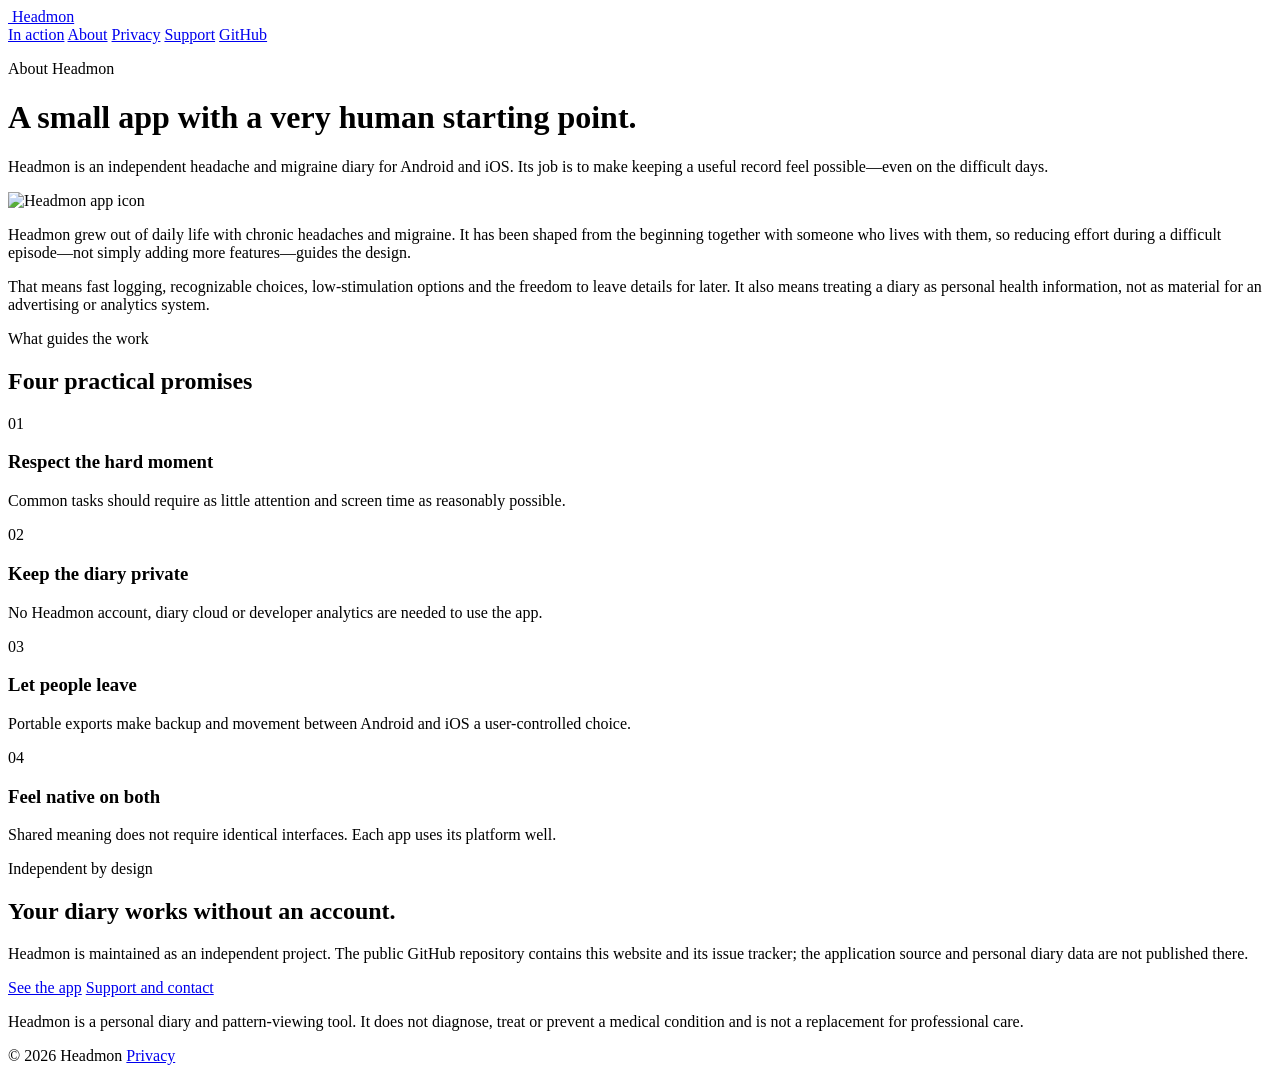
==== site/about/index.html @ 44019265 "refine: clarify About copy and favor dark screenshots" ====
<!doctype html>
<html lang="en">
<head>
  <meta charset="utf-8">
  <meta name="viewport" content="width=device-width, initial-scale=1">
  <meta name="description" content="Why Headmon exists: a private headache and migraine diary shaped by lived experience.">
  <meta name="theme-color" content="#147d70">
  <title>About Headmon</title>
  <link rel="icon" href="/assets/headmon-icon.png">
  <link rel="apple-touch-icon" href="/assets/headmon-icon.png">
  <link rel="stylesheet" href="/assets/styles.css">
</head>
<body>
  <header class="site-header">
    <a class="brand" href="/">
      <img src="/assets/headmon-icon.png" alt="">
      <span>Headmon</span>
    </a>
    <nav aria-label="Primary navigation">
      <a href="/in-action/">In action</a>
      <a href="/about/" aria-current="page">About</a>
      <a href="/privacy/">Privacy</a>
      <a href="/support/">Support</a>
      <a href="https://github.com/HeadmonDiary/headmon">GitHub</a>
    </nav>
  </header>

  <main>
    <header class="page-title page-title-wide">
      <p class="eyebrow">About Headmon</p>
      <h1>A small app with a very human starting point.</h1>
      <p>
        Headmon is an independent headache and migraine diary for Android and iOS. Its job is to
        make keeping a useful record feel possible—even on the difficult days.
      </p>
    </header>

    <article class="about-story">
      <img class="about-icon" src="/assets/headmon-icon.png" alt="Headmon app icon">
      <div>
        <p class="story-lead">
          Headmon grew out of daily life with chronic headaches and migraine. It has been shaped
          from the beginning together with someone who lives with them, so reducing effort during
          a difficult episode—not simply adding more features—guides the design.
        </p>
        <p>
          That means fast logging, recognizable choices, low-stimulation options and the freedom
          to leave details for later. It also means treating a diary as personal health
          information, not as material for an advertising or analytics system.
        </p>
      </div>
    </article>

    <section class="section">
      <header class="section-heading">
        <p class="eyebrow">What guides the work</p>
        <h2>Four practical promises</h2>
      </header>
      <div class="principles">
        <article class="principle">
          <span>01</span>
          <h3>Respect the hard moment</h3>
          <p>Common tasks should require as little attention and screen time as reasonably possible.</p>
        </article>
        <article class="principle">
          <span>02</span>
          <h3>Keep the diary private</h3>
          <p>No Headmon account, diary cloud or developer analytics are needed to use the app.</p>
        </article>
        <article class="principle">
          <span>03</span>
          <h3>Let people leave</h3>
          <p>Portable exports make backup and movement between Android and iOS a user-controlled choice.</p>
        </article>
        <article class="principle">
          <span>04</span>
          <h3>Feel native on both</h3>
          <p>Shared meaning does not require identical interfaces. Each app uses its platform well.</p>
        </article>
      </div>
    </section>

    <section class="section split-panel">
      <div>
        <p class="eyebrow">Independent by design</p>
        <h2>Your diary works without an account.</h2>
      </div>
      <div>
        <p>
          Headmon is maintained as an independent project. The public GitHub repository contains
          this website and its issue tracker; the application source and personal diary data are
          not published there.
        </p>
        <div class="actions">
          <a class="button" href="/in-action/">See the app</a>
          <a class="button" href="/support/">Support and contact</a>
        </div>
      </div>
    </section>

    <p class="medical-note">
      Headmon is a personal diary and pattern-viewing tool. It does not diagnose, treat or prevent
      a medical condition and is not a replacement for professional care.
    </p>
  </main>

  <footer class="site-footer">
    <span>© 2026 Headmon</span>
    <a href="/privacy/">Privacy</a>
  </footer>
</body>
</html>
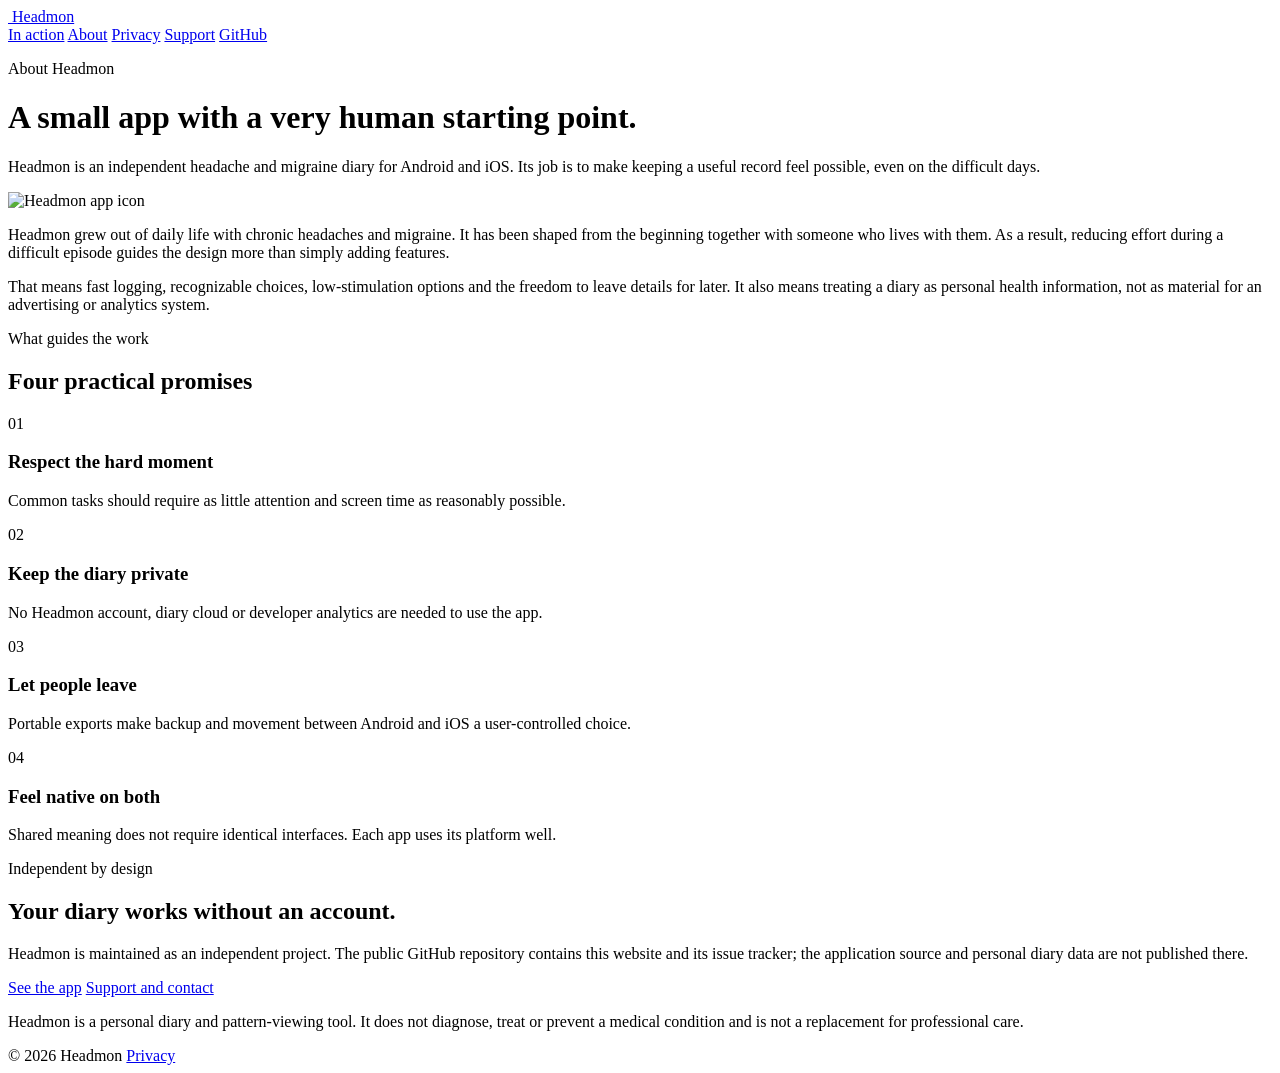
==== commit 75f843d3: "refine: remove em dash phrasing" ====
--- a/site/about/index.html
+++ b/site/about/index.html
@@ -31,7 +31,7 @@
       <h1>A small app with a very human starting point.</h1>
       <p>
         Headmon is an independent headache and migraine diary for Android and iOS. Its job is to
-        make keeping a useful record feel possible—even on the difficult days.
+        make keeping a useful record feel possible, even on the difficult days.
       </p>
     </header>
 
@@ -40,8 +40,8 @@
       <div>
         <p class="story-lead">
           Headmon grew out of daily life with chronic headaches and migraine. It has been shaped
-          from the beginning together with someone who lives with them, so reducing effort during
-          a difficult episode—not simply adding more features—guides the design.
+          from the beginning together with someone who lives with them. As a result, reducing effort
+          during a difficult episode guides the design more than simply adding features.
         </p>
         <p>
           That means fast logging, recognizable choices, low-stimulation options and the freedom
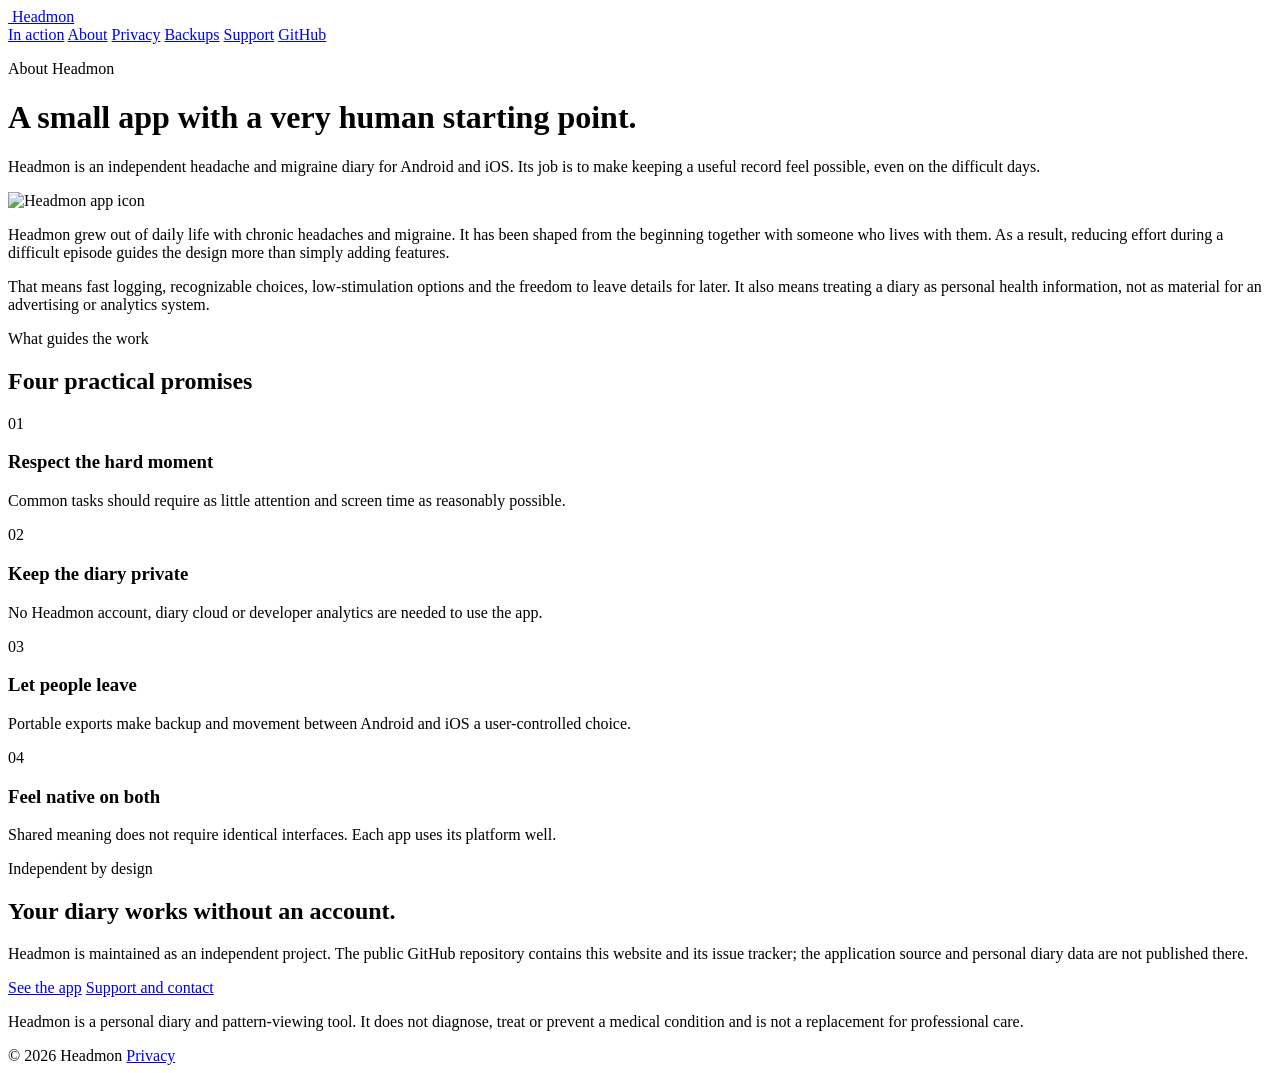
==== commit 9490da70: "docs: add complete backup and transfer guidance" ====
--- a/site/about/index.html
+++ b/site/about/index.html
@@ -20,6 +20,7 @@
       <a href="/in-action/">In action</a>
       <a href="/about/" aria-current="page">About</a>
       <a href="/privacy/">Privacy</a>
+      <a href="/backup/">Backups</a>
       <a href="/support/">Support</a>
       <a href="https://github.com/HeadmonDiary/headmon">GitHub</a>
     </nav>
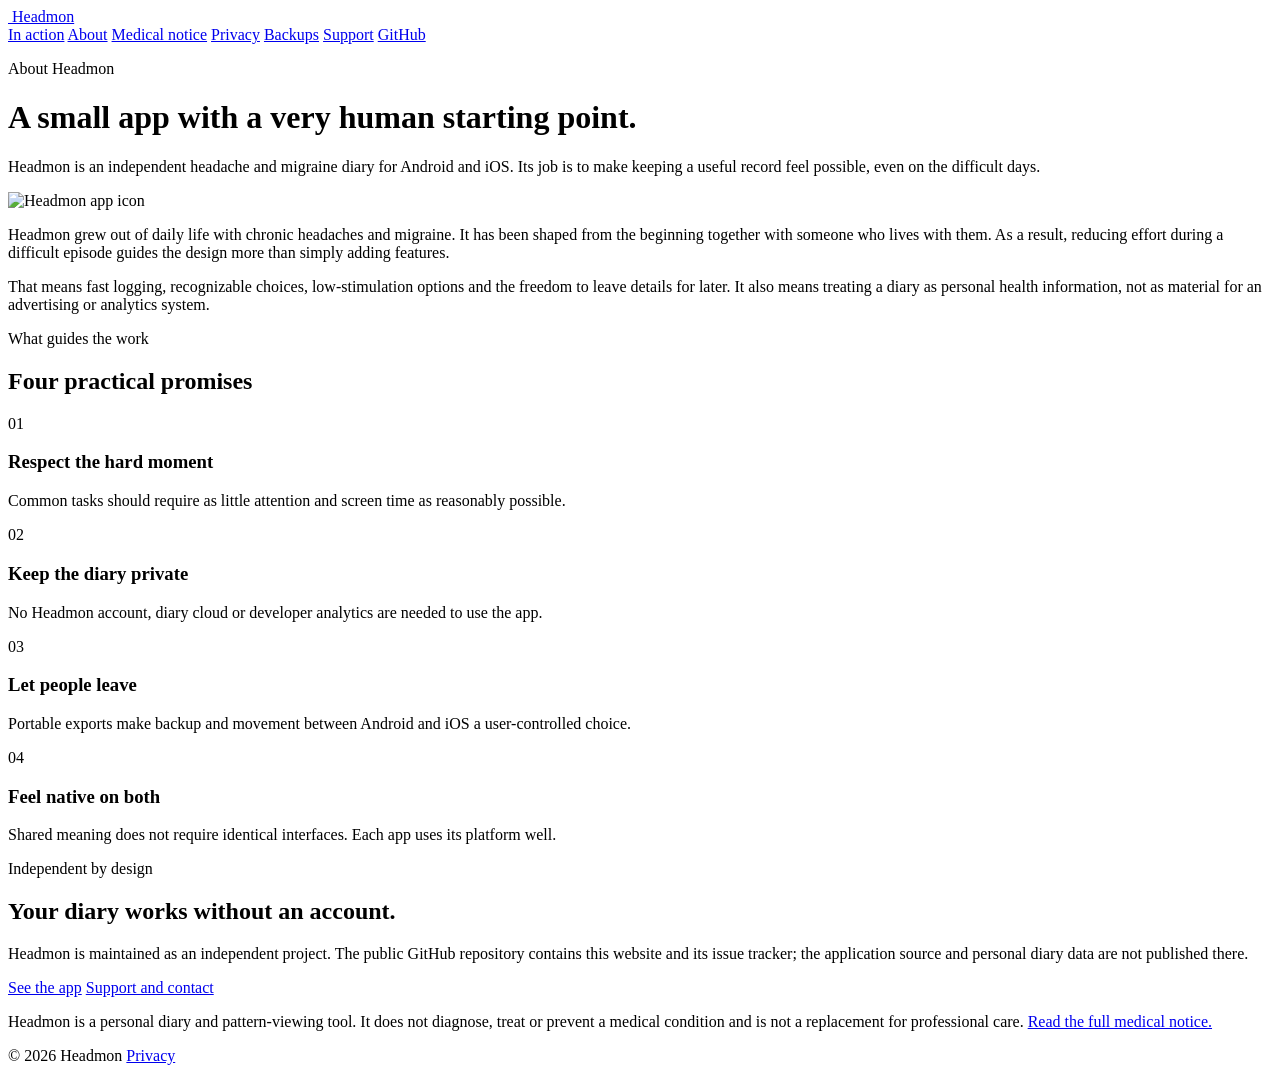
==== commit 1fbd5bad: "site: publish informational-use notice" ====
--- a/site/about/index.html
+++ b/site/about/index.html
@@ -19,6 +19,7 @@
     <nav aria-label="Primary navigation">
       <a href="/in-action/">In action</a>
       <a href="/about/" aria-current="page">About</a>
+      <a href="/medical-notice/">Medical notice</a>
       <a href="/privacy/">Privacy</a>
       <a href="/backup/">Backups</a>
       <a href="/support/">Support</a>
@@ -102,6 +103,7 @@
     <p class="medical-note">
       Headmon is a personal diary and pattern-viewing tool. It does not diagnose, treat or prevent
       a medical condition and is not a replacement for professional care.
+      <a href="/medical-notice/">Read the full medical notice.</a>
     </p>
   </main>
 
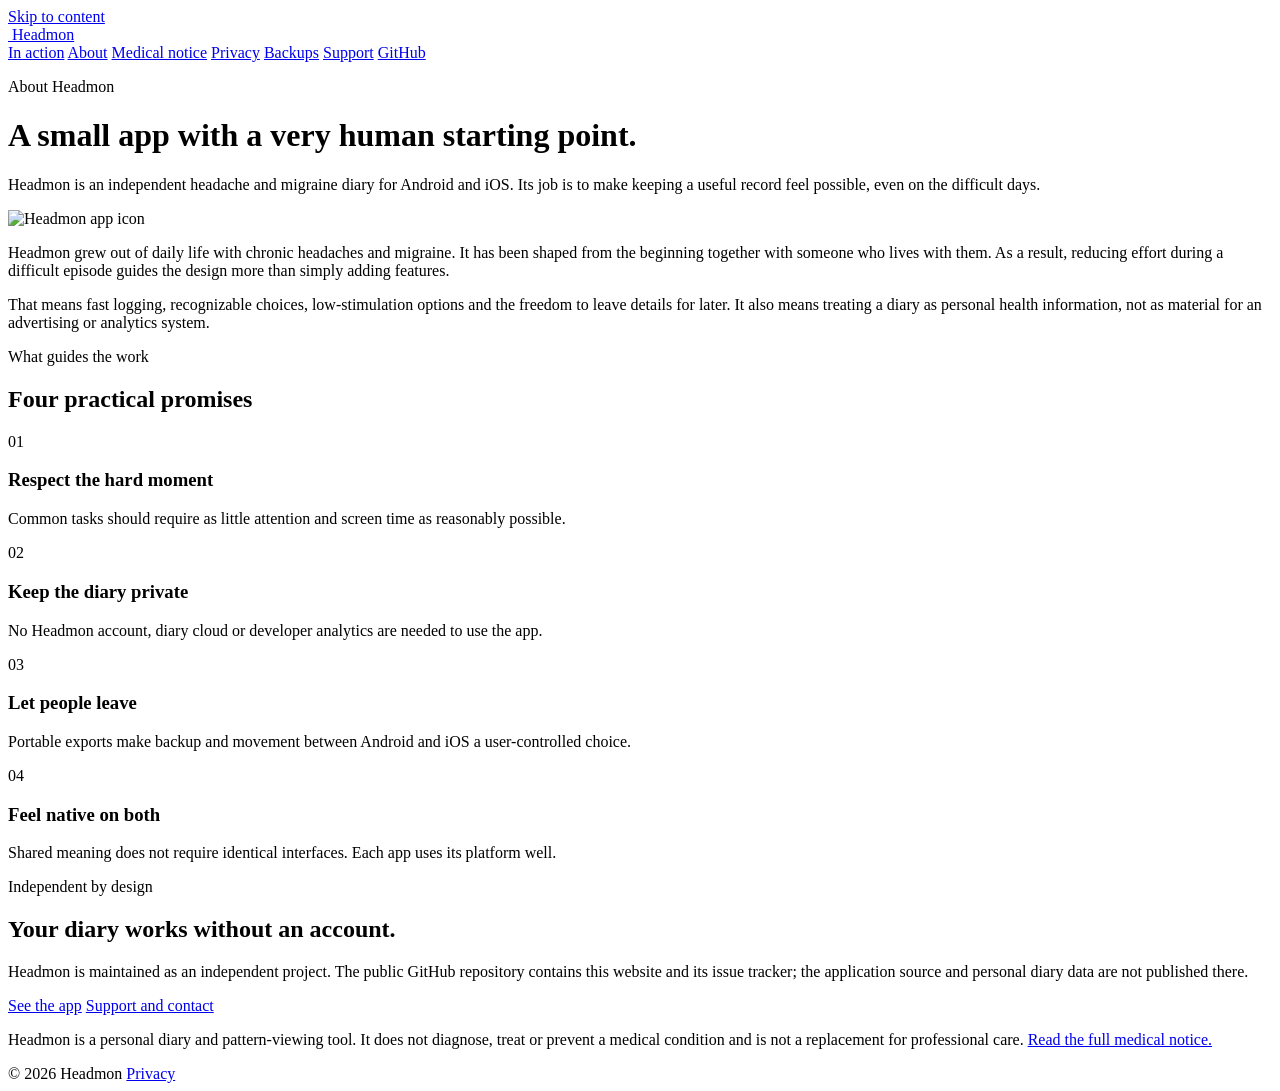
==== commit 66bf6596: "Improve privacy disclosures and page safeguards" ====
--- a/site/about/index.html
+++ b/site/about/index.html
@@ -3,6 +3,8 @@
 <head>
   <meta charset="utf-8">
   <meta name="viewport" content="width=device-width, initial-scale=1">
+  <meta http-equiv="Content-Security-Policy" content="default-src 'none'; base-uri 'none'; form-action 'none'; object-src 'none'; script-src 'self'; style-src 'self'; img-src 'self'; connect-src 'none'; font-src 'none'; frame-src 'none'; upgrade-insecure-requests">
+  <meta name="referrer" content="no-referrer">
   <meta name="description" content="Why Headmon exists: a private headache and migraine diary shaped by lived experience.">
   <meta name="theme-color" content="#147d70">
   <title>About Headmon</title>
@@ -11,6 +13,7 @@
   <link rel="stylesheet" href="/assets/styles.css">
 </head>
 <body>
+  <a class="skip-link" href="#main-content">Skip to content</a>
   <header class="site-header">
     <a class="brand" href="/">
       <img src="/assets/headmon-icon.png" alt="">
@@ -27,7 +30,7 @@
     </nav>
   </header>
 
-  <main>
+  <main id="main-content">
     <header class="page-title page-title-wide">
       <p class="eyebrow">About Headmon</p>
       <h1>A small app with a very human starting point.</h1>
@@ -37,7 +40,7 @@
       </p>
     </header>
 
-    <article class="about-story">
+    <div class="about-story">
       <img class="about-icon" src="/assets/headmon-icon.png" alt="Headmon app icon">
       <div>
         <p class="story-lead">
@@ -51,7 +54,7 @@
           information, not as material for an advertising or analytics system.
         </p>
       </div>
-    </article>
+    </div>
 
     <section class="section">
       <header class="section-heading">
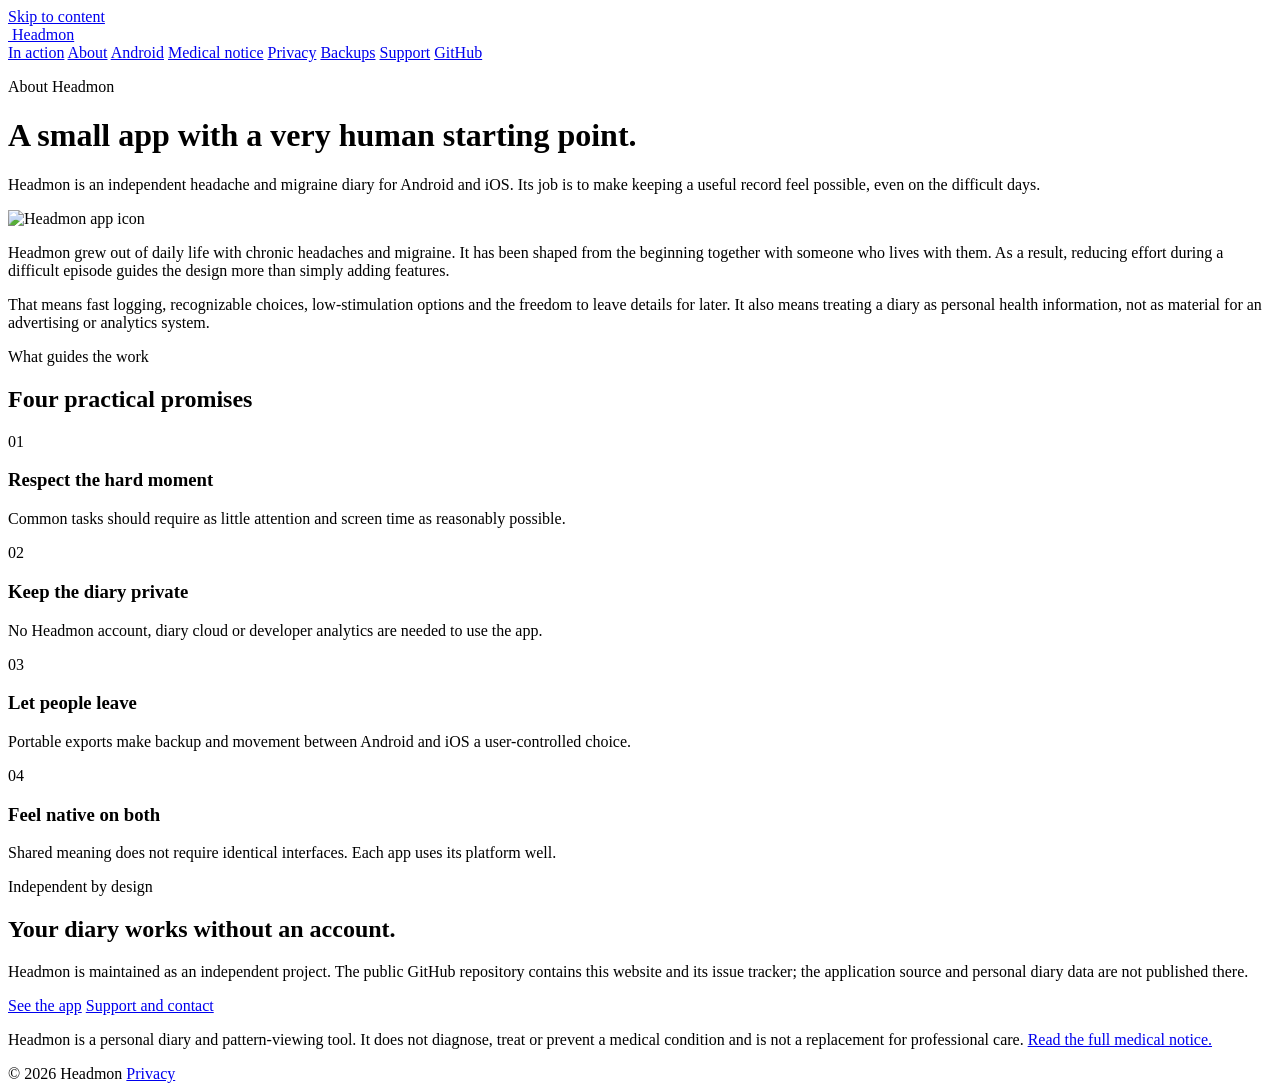
==== commit b1430c9d: "Publish direct Android download and update guide" ====
--- a/site/about/index.html
+++ b/site/about/index.html
@@ -22,6 +22,7 @@
     <nav aria-label="Primary navigation">
       <a href="/in-action/">In action</a>
       <a href="/about/" aria-current="page">About</a>
+      <a href="/android/">Android</a>
       <a href="/medical-notice/">Medical notice</a>
       <a href="/privacy/">Privacy</a>
       <a href="/backup/">Backups</a>
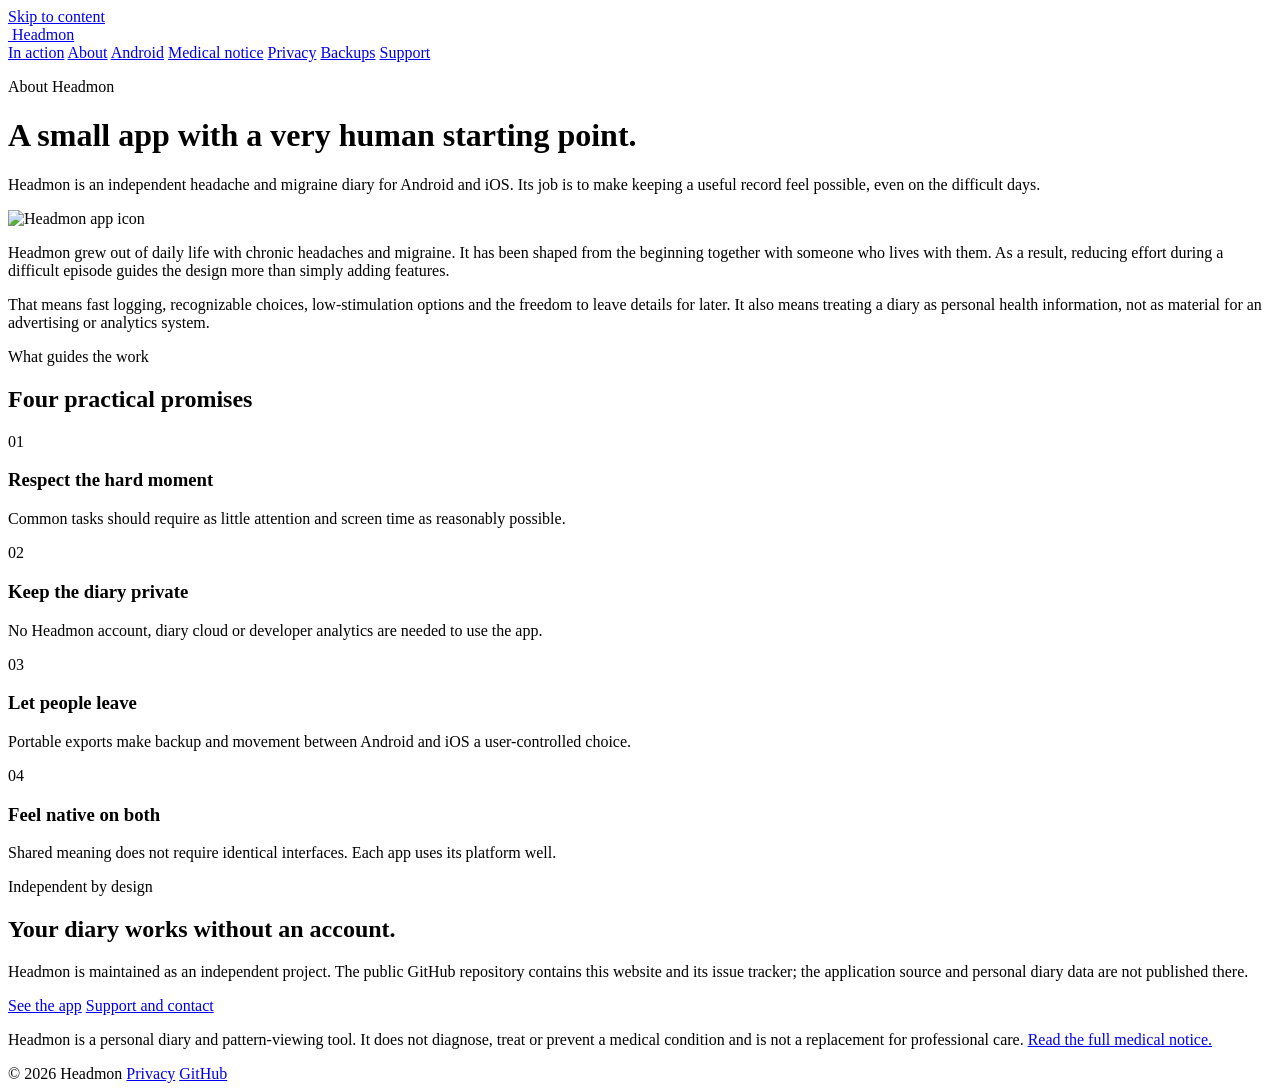
==== commit ff89862a: "Route public support through GitHub Issues" ====
--- a/site/about/index.html
+++ b/site/about/index.html
@@ -27,7 +27,6 @@
       <a href="/privacy/">Privacy</a>
       <a href="/backup/">Backups</a>
       <a href="/support/">Support</a>
-      <a href="https://github.com/HeadmonDiary/headmon">GitHub</a>
     </nav>
   </header>
 
@@ -114,6 +113,7 @@
   <footer class="site-footer">
     <span>© 2026 Headmon</span>
     <a href="/privacy/">Privacy</a>
+    <a href="https://github.com/HeadmonDiary/headmon">GitHub</a>
   </footer>
 </body>
 </html>
